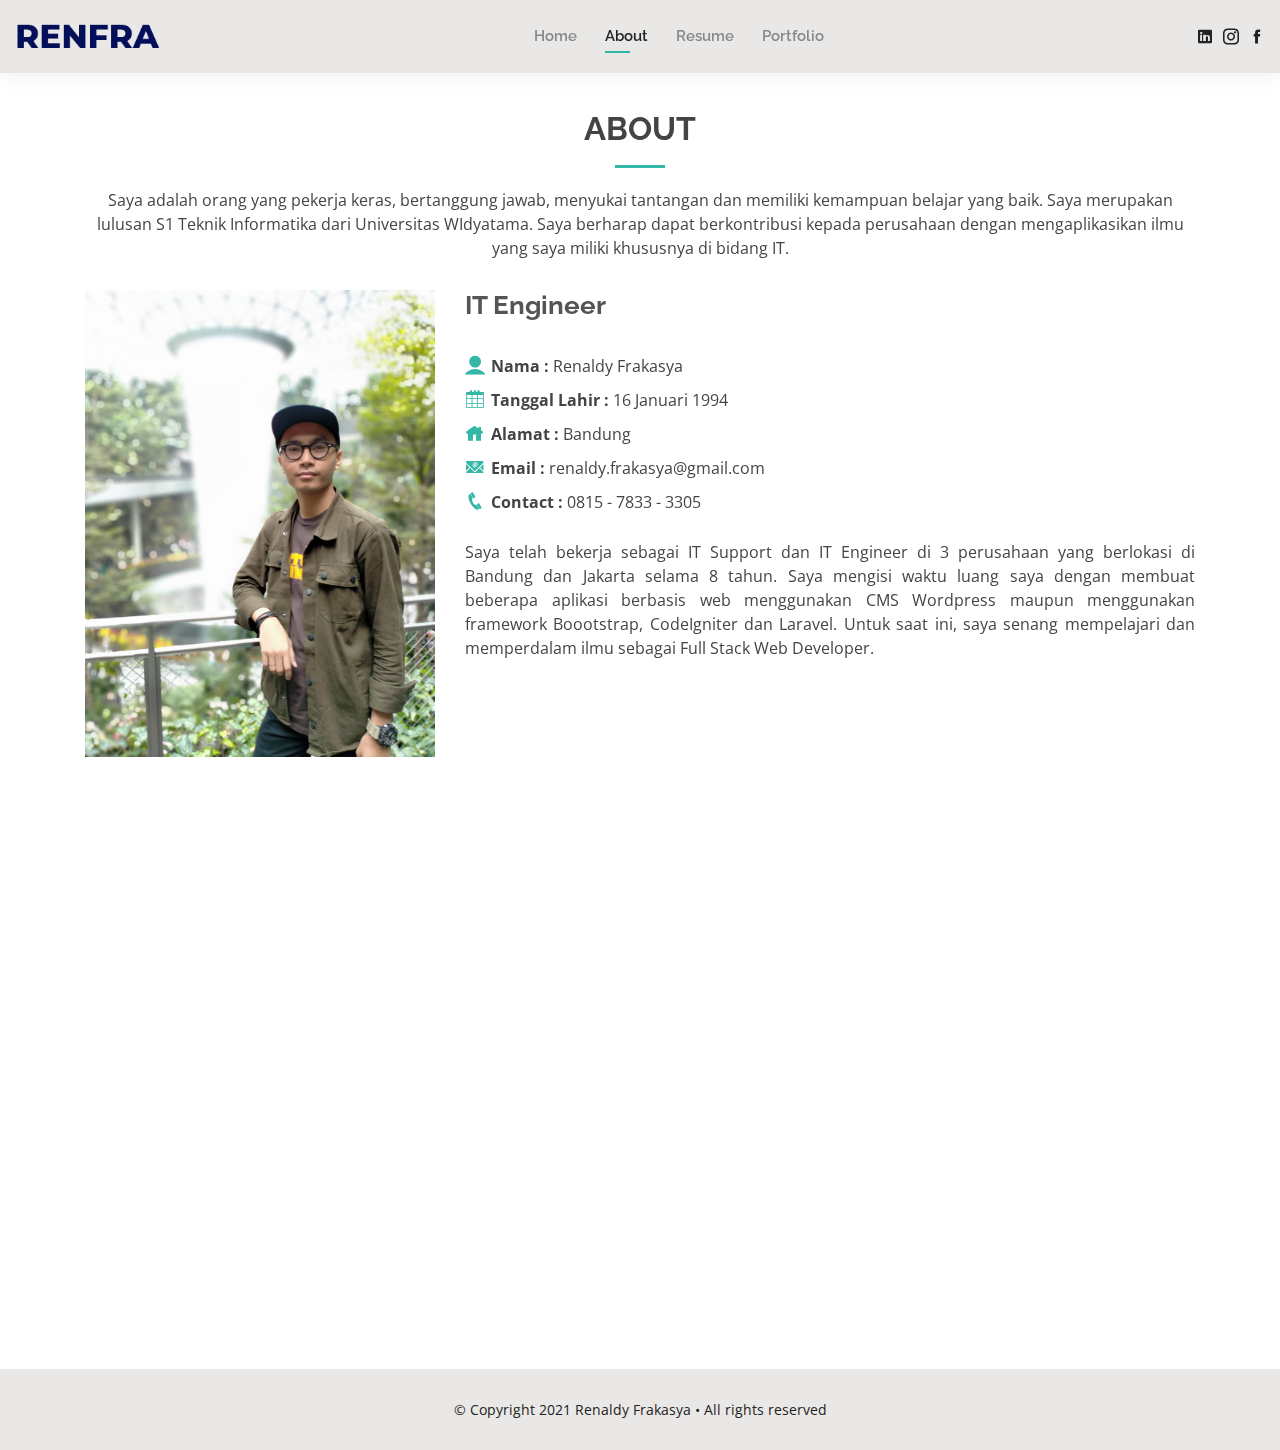
==== about.html @ 299dc971 "initial commit" ====
<!DOCTYPE html>
<html lang="en">

<head>
  <meta charset="utf-8">
  <meta content="width=device-width, initial-scale=1.0" name="viewport">

  <title>Portfolio Renaldy Frakasya</title>
  <meta content="" name="description">
  <meta content="" name="keywords">

   <!-- Favicons -->
   <link href="assets/img/icon.png" rel="icon">

  <!-- Google Fonts -->
  <link href="https://fonts.googleapis.com/css?family=Open+Sans:300,300i,400,400i,600,600i,700,700i|Raleway:300,300i,400,400i,500,500i,600,600i,700,700i|Poppins:300,300i,400,400i,500,500i,600,600i,700,700i" rel="stylesheet">

  <!-- Vendor CSS Files -->
  <link href="assets/vendor/bootstrap/css/bootstrap.min.css" rel="stylesheet">
  <link href="assets/vendor/icofont/icofont.min.css" rel="stylesheet">
  <link href="assets/vendor/owl.carousel/assets/owl.carousel.min.css" rel="stylesheet">
  <link href="assets/vendor/boxicons/css/boxicons.min.css" rel="stylesheet">
  <link href="assets/vendor/venobox/venobox.css" rel="stylesheet">
  <link href="assets/vendor/aos/aos.css" rel="stylesheet">

  <!-- Template Main CSS File -->
  <link href="assets/css/style.css" rel="stylesheet">

  <!-- =======================================================
  * Template Name: Kelly - v2.1.1
  * Template URL: https://bootstrapmade.com/kelly-free-bootstrap-cv-resume-html-template/
  * Author: BootstrapMade.com
  * License: https://bootstrapmade.com/license/
  ======================================================== -->
</head>

<body>

  <!-- ======= Header ======= -->
  <header id="header" class="fixed-top">
    <div class="container-fluid d-flex justify-content-between align-items-center">
      
      <a href="index.html" class="logo">
        <img src="assets/img/renfra.png" alt="Logo Renfra" class="img-fluid">
      </a>

      <nav class="nav-menu d-none d-lg-block">
        <ul>
          <li><a href="index.html">Home</a></li>
          <li class="active"><a href="about.html">About</a></li>
          <li><a href="resume.html">Resume</a></li>
          <!-- <li><a href="services.html">Services</a></li> -->
          <li><a href="portfolio.html">Portfolio</a></li>
        </ul>
      </nav><!-- .nav-menu -->

      <div class="header-social-links">
        <a href="https://www.linkedin.com/in/renaldy-frakasya4721/" class="linkedin" target="_blank"><i class="icofont-linkedin"></i></i></a>
        <a href="https://www.instagram.com/renaldyfrakasya/" class="instagram" target="_blank"><i class="icofont-instagram"></i></a>
        <a href="https://facebook.com/renaldy.frakasya/" class="facebook" target="_blank"><i class="icofont-facebook"></i></a>
      </div>

    </div>

  </header><!-- End Header -->

  <main id="main">

    <!-- ======= About Section ======= -->
    <section id="about" class="about">
      <div class="container" data-aos="fade-up">

        <div class="section-title">
          <h2>About</h2>
          <p>Saya adalah orang yang pekerja
            keras, bertanggung jawab, 
            menyukai tantangan dan memiliki
            kemampuan belajar yang baik. Saya
            merupakan lulusan S1 Teknik Informatika dari Universitas WIdyatama. 
            Saya berharap dapat berkontribusi kepada perusahaan dengan
            mengaplikasikan ilmu yang
            saya miliki khususnya di bidang IT.</p>
        </div>

        <div class="row">
          <div class="col-lg-4">
            <img src="assets/img/about.jpg" class="img-fluid" alt="">
          </div>
          <div class="col-lg-8 pt-4 pt-lg-0 content">
            <h3>IT Engineer</h3>
            <br>
            <div class="row">
              <div class="col-lg-6">
                <ul>
                  <li><i class="icofont-ui-user"></i> <strong>Nama :</strong> Renaldy Frakasya</li>
                  <li><i class="icofont-calendar"></i> <strong>Tanggal Lahir :</strong> 16 Januari 1994</li>
                  <li><i class="icofont-home"></i> <strong>Alamat :</strong> Bandung</li>
                  <li><i class="icofont-email"></i> <strong>Email :</strong> renaldy.frakasya@gmail.com</li>
                  <li><i class="icofont-phone"></i> <strong>Contact :</strong> 0815 - 7833 - 3305</li>
                </ul>
              </div>
            </div>
            <p>
              Saya telah bekerja sebagai IT Support dan IT Engineer di 3 perusahaan yang berlokasi di Bandung dan Jakarta selama 8 tahun. Saya mengisi waktu luang saya dengan membuat beberapa aplikasi berbasis web menggunakan CMS Wordpress maupun menggunakan framework Boootstrap, CodeIgniter dan Laravel. Untuk saat ini, saya senang mempelajari dan memperdalam ilmu sebagai Full Stack Web Developer.
            </p>
          </div>
        </div>

      </div>
    </section><!-- End About Section -->

    <!-- ======= Skills Section ======= -->
    <section id="skills" class="skills">
      <div class="container" data-aos="fade-up">

        <div class="section-title">
          <h2>Skills</h2>
          <p>Perubahan teknologi semakin cepat, maka itu diperlukan upgrade skill untuk menunjang perubahan teknologi tersebut.</p>
        </div>

        <div class="row skills-content">

          <div class="col-lg-6">

            <div class="progress">
              <span class="skill">Jaringan Komputer<i class="val">90%</i></span>
              <div class="progress-bar-wrap">
                <div class="progress-bar" role="progressbar" aria-valuenow="90" aria-valuemin="0" aria-valuemax="100"></div>
              </div>
            </div>

            <div class="progress">
              <span class="skill">Mikrotik<i class="val">80%</i></span>
              <div class="progress-bar-wrap">
                <div class="progress-bar" role="progressbar" aria-valuenow="80" aria-valuemin="0" aria-valuemax="100"></div>
              </div>
            </div>

            <div class="progress">
              <span class="skill">HTML<i class="val">95%</i></span>
              <div class="progress-bar-wrap">
                <div class="progress-bar" role="progressbar" aria-valuenow="95" aria-valuemin="0" aria-valuemax="100"></div>
              </div>
            </div>

            <div class="progress">
              <span class="skill">CSS<i class="val">85%</i></span>
              <div class="progress-bar-wrap">
                <div class="progress-bar" role="progressbar" aria-valuenow="85" aria-valuemin="0" aria-valuemax="100"></div>
              </div>
            </div>

            <div class="progress">
              <span class="skill">JavaScript<i class="val">80%</i></span>
              <div class="progress-bar-wrap">
                <div class="progress-bar" role="progressbar" aria-valuenow="80" aria-valuemin="0" aria-valuemax="100"></div>
              </div>
            </div>

            <div class="progress">
              <span class="skill">PHP<i class="val">80%</i></span>
              <div class="progress-bar-wrap">
                <div class="progress-bar" role="progressbar" aria-valuenow="80" aria-valuemin="0" aria-valuemax="100"></div>
              </div>
            </div>

          </div>

          <div class="col-lg-6">

            <div class="progress">
              <span class="skill">PHP<i class="val">80%</i></span>
              <div class="progress-bar-wrap">
                <div class="progress-bar" role="progressbar" aria-valuenow="80" aria-valuemin="0" aria-valuemax="100"></div>
              </div>
            </div>

            <div class="progress">
              <span class="skill">CodeIgniter<i class="val">80%</i></span>
              <div class="progress-bar-wrap">
                <div class="progress-bar" role="progressbar" aria-valuenow="80" aria-valuemin="0" aria-valuemax="100"></div>
              </div>
            </div>

            <div class="progress">
              <span class="skill">Laravel<i class="val">80%</i></span>
              <div class="progress-bar-wrap">
                <div class="progress-bar" role="progressbar" aria-valuenow="80" aria-valuemin="0" aria-valuemax="100"></div>
              </div>
            </div>

            <div class="progress">
              <span class="skill">Photoshop<i class="val">70%</i></span>
              <div class="progress-bar-wrap">
                <div class="progress-bar" role="progressbar" aria-valuenow="80" aria-valuemin="0" aria-valuemax="100"></div>
              </div>
            </div>

            <div class="progress">
              <span class="skill">Adobe XD<i class="val">70%</i></span>
              <div class="progress-bar-wrap">
                <div class="progress-bar" role="progressbar" aria-valuenow="70" aria-valuemin="0" aria-valuemax="100"></div>
              </div>
            </div>

            <div class="progress">
              <span class="skill">Figma<i class="val">70%</i></span>
              <div class="progress-bar-wrap">
                <div class="progress-bar" role="progressbar" aria-valuenow="70" aria-valuemin="0" aria-valuemax="100"></div>
              </div>
            </div>

          </div>

        </div>

      </div>
    </section><!-- End Skills Section -->

  </main><!-- End #main -->

  <!-- ======= Footer ======= -->
  <footer id="footer">
    <div class="container">
      <div class="copyright">
        &copy; Copyright 2021 Renaldy Frakasya • All rights reserved
      </div>
    </div>
  </footer><!-- End  Footer -->

  <div id="preloader"></div>
  <a href="#" class="back-to-top"><i class="bx bx-up-arrow-alt"></i></a>

  <!-- Vendor JS Files -->
  <script src="assets/vendor/jquery/jquery.min.js"></script>
  <script src="assets/vendor/bootstrap/js/bootstrap.bundle.min.js"></script>
  <script src="assets/vendor/jquery.easing/jquery.easing.min.js"></script>
  <script src="assets/vendor/php-email-form/validate.js"></script>
  <script src="assets/vendor/waypoints/jquery.waypoints.min.js"></script>
  <script src="assets/vendor/counterup/counterup.min.js"></script>
  <script src="assets/vendor/owl.carousel/owl.carousel.min.js"></script>
  <script src="assets/vendor/isotope-layout/isotope.pkgd.min.js"></script>
  <script src="assets/vendor/venobox/venobox.min.js"></script>
  <script src="assets/vendor/aos/aos.js"></script>

  <!-- Template Main JS File -->
  <script src="assets/js/main.js"></script>

</body>

</html>
---- assets/vendor/venobox/venobox.css ----
/* ------ venobox.css --------*/
.vbox-overlay *, .vbox-overlay *:before, .vbox-overlay *:after{
    -webkit-backface-visibility: hidden;
    -webkit-box-sizing:border-box;
    -moz-box-sizing:border-box;
    box-sizing:border-box;
}
.vbox-overlay * { 
    -webkit-backface-visibility: visible;
    backface-visibility: visible;
}
.vbox-overlay{
    display: -webkit-flex;
    display: flex;
    -webkit-flex-direction: column;
    flex-direction: column;
    -webkit-justify-content: center;
    justify-content: center;
    -webkit-align-items: center;
    align-items: center;
    position: fixed;
    left: 0;
    top: 0;
    bottom: 0;
    right: 0;
    z-index: 999999;
}

/* ----- navigation ----- */
.vbox-title{
    width: 100%;
    height: 40px;
    float: left;
    text-align: center;
    line-height: 28px;
    font-size: 12px;
    padding: 6px 50px;
    overflow: hidden;
    position: fixed;
    display: none;
    left: 0;
    z-index: 89;
}
.vbox-close{
    cursor: pointer;
    position: fixed;
    top: -1px;
    right: 0;
    width: 50px;
    height: 40px;
    padding: 6px;
    display: block;
    background-position:10px center;
    overflow: hidden;
    font-size: 24px;
    line-height: 1;
    text-align: center;
    z-index: 99;
}
.vbox-left{
    cursor: pointer;
    position: fixed;
    left: 0;
    height: 40px;
    overflow: hidden;
    line-height: 28px;
    font-size: 12px;
    z-index: 99;
    display: flex;
    align-items:center;
}
.vbox-num{
    display: inline-block;
    margin: 6px 0 6px 15px;
}
/* ----- Social share ----- */
.vbox-share{
    line-height: 28px;
    font-size: 12px;
    overflow: hidden;
    position: fixed;
    left: 0;
    z-index: 98;
    display: flex;
    align-items:center;
    justify-content: center;
    width: 100%;
    text-align: center;
}
.vbox-share svg{
    max-height: 28px;
    width: 28px;
    z-index: 10;
    margin-left: 12px;
    margin-top: 6px;
    margin-bottom: 6px;
    vertical-align: middle;
}


/* ----- navigation ARROWS ----- */
.vbox-next, .vbox-prev{
    position: fixed;
    top: 50%;
    margin-top: -15px;
    overflow: hidden;
    cursor: pointer;
    display: block;
    width: 45px;
    height: 45px;
    z-index: 99;
}
.vbox-next span, .vbox-prev span{
    position: relative;
    width: 20px;
    height: 20px;
    border: 2px solid transparent;
    border-top-color: #B6B6B6;
    border-right-color: #B6B6B6;
    text-indent: -100px;
    position: absolute;
    top: 8px;
    display: block;
}
.vbox-prev{
    left: 15px;
}
.vbox-next{
    right: 15px;
}
.vbox-prev span{
    left: 10px;
    -ms-transform: rotate(-135deg);
    -webkit-transform: rotate(-135deg);
    transform: rotate(-135deg);
}
.vbox-next span{
    -ms-transform: rotate(45deg);
    -webkit-transform: rotate(45deg);
    transform: rotate(45deg);
    right: 10px;
}
/* ------- inline window ------ */
.vbox-inline{
    width: 420px;
    height: 315px;
    height: 70vh;
    padding: 10px;
    background: #fff;
    margin: 0 auto;
    overflow: auto;
    text-align: left;
}
/* ------- Video & iFrames window ------ */
.venoframe{
    max-width: 100%;
    width: 100%;
    border: none;
    width: 100%;
    height: 260px;
    height: 70vh;
}
.venoframe.vbvid{
    height: 260px;
}
@media (min-width: 768px) {
    .venoframe, .vbox-inline{
        width: 90%;
        height: 360px;
        height: 70vh;
    }
    .venoframe.vbvid{
        width: 640px;
        height: 360px;
    }
}
@media (min-width: 992px) {
    .venoframe, .vbox-inline{
        max-width: 1200px;
        width: 80%;
        height: 540px;
        height: 70vh;
    }
    .venoframe.vbvid{
        width: 960px;
        height: 540px;
    }
}
/* 
Please do NOT edit this part! 
or at least read this note: http://i.imgur.com/7C0ws9e.gif
*/
.vbox-open{
    overflow: hidden;
}
.vbox-container{
    position: absolute;
    left: 0;
    right: 0;
    top: 0;
    bottom: 0;
    overflow-x: hidden;
    overflow-y: scroll;
    overflow-scrolling: touch;
    -webkit-overflow-scrolling: touch;
    z-index: 20;
    max-height: 100%;

}

.vbox-content{
    text-align: center;
    float: left;
    width: 100%;
    position: relative;
    overflow: hidden;
    padding: 20px 4%;
}
.vbox-container img{
    max-width: 100%;
    height: auto;
}
.vbox-figlio{
    box-shadow: 0 0 12px rgba(0,0,0,0.19), 0 6px 6px rgba(0,0,0,0.23);
    max-width: 100%;
    text-align: initial;
}
img.vbox-figlio{
    -webkit-user-select: none;
-khtml-user-select: none;
-moz-user-select: none;
-o-user-select: none;
user-select: none;
}
.vbox-content.swipe-left{
    margin-left: -200px !important;
}
.vbox-content.swipe-right{
    margin-left: 200px !important;
}
.vbox-animated{
    webkit-transition: margin 300ms ease-out;
    transition: margin 300ms ease-out;
}

/* ---------- preloader ----------
 * SPINKIT 
 * http://tobiasahlin.com/spinkit/
-------------------------------- */
.sk-double-bounce,.sk-rotating-plane{width:40px;height:40px;margin:40px auto}.sk-rotating-plane{background-color:#333;-webkit-animation:sk-rotatePlane 1.2s infinite ease-in-out;animation:sk-rotatePlane 1.2s infinite ease-in-out}@-webkit-keyframes sk-rotatePlane{0%{-webkit-transform:perspective(120px) rotateX(0) rotateY(0);transform:perspective(120px) rotateX(0) rotateY(0)}50%{-webkit-transform:perspective(120px) rotateX(-180.1deg) rotateY(0);transform:perspective(120px) rotateX(-180.1deg) rotateY(0)}100%{-webkit-transform:perspective(120px) rotateX(-180deg) rotateY(-179.9deg);transform:perspective(120px) rotateX(-180deg) rotateY(-179.9deg)}}@keyframes sk-rotatePlane{0%{-webkit-transform:perspective(120px) rotateX(0) rotateY(0);transform:perspective(120px) rotateX(0) rotateY(0)}50%{-webkit-transform:perspective(120px) rotateX(-180.1deg) rotateY(0);transform:perspective(120px) rotateX(-180.1deg) rotateY(0)}100%{-webkit-transform:perspective(120px) rotateX(-180deg) rotateY(-179.9deg);transform:perspective(120px) rotateX(-180deg) rotateY(-179.9deg)}}.sk-double-bounce{position:relative}.sk-double-bounce .sk-child{width:100%;height:100%;border-radius:50%;background-color:#333;opacity:.6;position:absolute;top:0;left:0;-webkit-animation:sk-doubleBounce 2s infinite ease-in-out;animation:sk-doubleBounce 2s infinite ease-in-out}.sk-chasing-dots .sk-child,.sk-spinner-pulse,.sk-three-bounce .sk-child{background-color:#333;border-radius:100%}.sk-double-bounce .sk-double-bounce2{-webkit-animation-delay:-1s;animation-delay:-1s}@-webkit-keyframes sk-doubleBounce{0%,100%{-webkit-transform:scale(0);transform:scale(0)}50%{-webkit-transform:scale(1);transform:scale(1)}}@keyframes sk-doubleBounce{0%,100%{-webkit-transform:scale(0);transform:scale(0)}50%{-webkit-transform:scale(1);transform:scale(1)}}.sk-wave{margin:40px auto;width:50px;height:40px;text-align:center;font-size:10px}.sk-wave .sk-rect{background-color:#333;height:100%;width:6px;display:inline-block;-webkit-animation:sk-waveStretchDelay 1.2s infinite ease-in-out;animation:sk-waveStretchDelay 1.2s infinite ease-in-out}.sk-wave .sk-rect1{-webkit-animation-delay:-1.2s;animation-delay:-1.2s}.sk-wave .sk-rect2{-webkit-animation-delay:-1.1s;animation-delay:-1.1s}.sk-wave .sk-rect3{-webkit-animation-delay:-1s;animation-delay:-1s}.sk-wave .sk-rect4{-webkit-animation-delay:-.9s;animation-delay:-.9s}.sk-wave .sk-rect5{-webkit-animation-delay:-.8s;animation-delay:-.8s}@-webkit-keyframes sk-waveStretchDelay{0%,100%,40%{-webkit-transform:scaleY(.4);transform:scaleY(.4)}20%{-webkit-transform:scaleY(1);transform:scaleY(1)}}@keyframes sk-waveStretchDelay{0%,100%,40%{-webkit-transform:scaleY(.4);transform:scaleY(.4)}20%{-webkit-transform:scaleY(1);transform:scaleY(1)}}.sk-wandering-cubes{margin:40px auto;width:40px;height:40px;position:relative}.sk-wandering-cubes .sk-cube{background-color:#333;width:10px;height:10px;position:absolute;top:0;left:0;-webkit-animation:sk-wanderingCube 1.8s ease-in-out -1.8s infinite both;animation:sk-wanderingCube 1.8s ease-in-out -1.8s infinite both}.sk-chasing-dots,.sk-spinner-pulse{width:40px;height:40px;margin:40px auto}.sk-wandering-cubes .sk-cube2{-webkit-animation-delay:-.9s;animation-delay:-.9s}@-webkit-keyframes sk-wanderingCube{0%{-webkit-transform:rotate(0);transform:rotate(0)}25%{-webkit-transform:translateX(30px) rotate(-90deg) scale(.5);transform:translateX(30px) rotate(-90deg) scale(.5)}50%{-webkit-transform:translateX(30px) translateY(30px) rotate(-179deg);transform:translateX(30px) translateY(30px) rotate(-179deg)}50.1%{-webkit-transform:translateX(30px) translateY(30px) rotate(-180deg);transform:translateX(30px) translateY(30px) rotate(-180deg)}75%{-webkit-transform:translateX(0) translateY(30px) rotate(-270deg) scale(.5);transform:translateX(0) translateY(30px) rotate(-270deg) scale(.5)}100%{-webkit-transform:rotate(-360deg);transform:rotate(-360deg)}}@keyframes sk-wanderingCube{0%{-webkit-transform:rotate(0);transform:rotate(0)}25%{-webkit-transform:translateX(30px) rotate(-90deg) scale(.5);transform:translateX(30px) rotate(-90deg) scale(.5)}50%{-webkit-transform:translateX(30px) translateY(30px) rotate(-179deg);transform:translateX(30px) translateY(30px) rotate(-179deg)}50.1%{-webkit-transform:translateX(30px) translateY(30px) rotate(-180deg);transform:translateX(30px) translateY(30px) rotate(-180deg)}75%{-webkit-transform:translateX(0) translateY(30px) rotate(-270deg) scale(.5);transform:translateX(0) translateY(30px) rotate(-270deg) scale(.5)}100%{-webkit-transform:rotate(-360deg);transform:rotate(-360deg)}}.sk-spinner-pulse{-webkit-animation:sk-pulseScaleOut 1s infinite ease-in-out;animation:sk-pulseScaleOut 1s infinite ease-in-out}@-webkit-keyframes sk-pulseScaleOut{0%{-webkit-transform:scale(0);transform:scale(0)}100%{-webkit-transform:scale(1);transform:scale(1);opacity:0}}@keyframes sk-pulseScaleOut{0%{-webkit-transform:scale(0);transform:scale(0)}100%{-webkit-transform:scale(1);transform:scale(1);opacity:0}}.sk-chasing-dots{position:relative;text-align:center;-webkit-animation:sk-chasingDotsRotate 2s infinite linear;animation:sk-chasingDotsRotate 2s infinite linear}.sk-chasing-dots .sk-child{width:60%;height:60%;display:inline-block;position:absolute;top:0;-webkit-animation:sk-chasingDotsBounce 2s infinite ease-in-out;animation:sk-chasingDotsBounce 2s infinite ease-in-out}.sk-chasing-dots .sk-dot2{top:auto;bottom:0;-webkit-animation-delay:-1s;animation-delay:-1s}@-webkit-keyframes sk-chasingDotsRotate{100%{-webkit-transform:rotate(360deg);transform:rotate(360deg)}}@keyframes sk-chasingDotsRotate{100%{-webkit-transform:rotate(360deg);transform:rotate(360deg)}}@-webkit-keyframes sk-chasingDotsBounce{0%,100%{-webkit-transform:scale(0);transform:scale(0)}50%{-webkit-transform:scale(1);transform:scale(1)}}@keyframes sk-chasingDotsBounce{0%,100%{-webkit-transform:scale(0);transform:scale(0)}50%{-webkit-transform:scale(1);transform:scale(1)}}.sk-three-bounce{margin:40px auto;width:80px;text-align:center}.sk-three-bounce .sk-child{width:20px;height:20px;display:inline-block;-webkit-animation:sk-three-bounce 1.4s ease-in-out 0s infinite both;animation:sk-three-bounce 1.4s ease-in-out 0s infinite both}.sk-circle .sk-child:before,.sk-fading-circle .sk-circle:before{display:block;border-radius:100%;content:'';background-color:#333}.sk-three-bounce .sk-bounce1{-webkit-animation-delay:-.32s;animation-delay:-.32s}.sk-three-bounce .sk-bounce2{-webkit-animation-delay:-.16s;animation-delay:-.16s}@-webkit-keyframes sk-three-bounce{0%,100%,80%{-webkit-transform:scale(0);transform:scale(0)}40%{-webkit-transform:scale(1);transform:scale(1)}}@keyframes sk-three-bounce{0%,100%,80%{-webkit-transform:scale(0);transform:scale(0)}40%{-webkit-transform:scale(1);transform:scale(1)}}.sk-circle{margin:40px auto;width:40px;height:40px;position:relative}.sk-circle .sk-child{width:100%;height:100%;position:absolute;left:0;top:0}.sk-circle .sk-child:before{margin:0 auto;width:15%;height:15%;-webkit-animation:sk-circleBounceDelay 1.2s infinite ease-in-out both;animation:sk-circleBounceDelay 1.2s infinite ease-in-out both}.sk-circle .sk-circle2{-webkit-transform:rotate(30deg);-ms-transform:rotate(30deg);transform:rotate(30deg)}.sk-circle .sk-circle3{-webkit-transform:rotate(60deg);-ms-transform:rotate(60deg);transform:rotate(60deg)}.sk-circle .sk-circle4{-webkit-transform:rotate(90deg);-ms-transform:rotate(90deg);transform:rotate(90deg)}.sk-circle .sk-circle5{-webkit-transform:rotate(120deg);-ms-transform:rotate(120deg);transform:rotate(120deg)}.sk-circle .sk-circle6{-webkit-transform:rotate(150deg);-ms-transform:rotate(150deg);transform:rotate(150deg)}.sk-circle .sk-circle7{-webkit-transform:rotate(180deg);-ms-transform:rotate(180deg);transform:rotate(180deg)}.sk-circle .sk-circle8{-webkit-transform:rotate(210deg);-ms-transform:rotate(210deg);transform:rotate(210deg)}.sk-circle .sk-circle9{-webkit-transform:rotate(240deg);-ms-transform:rotate(240deg);transform:rotate(240deg)}.sk-circle .sk-circle10{-webkit-transform:rotate(270deg);-ms-transform:rotate(270deg);transform:rotate(270deg)}.sk-circle .sk-circle11{-webkit-transform:rotate(300deg);-ms-transform:rotate(300deg);transform:rotate(300deg)}.sk-circle .sk-circle12{-webkit-transform:rotate(330deg);-ms-transform:rotate(330deg);transform:rotate(330deg)}.sk-circle .sk-circle2:before{-webkit-animation-delay:-1.1s;animation-delay:-1.1s}.sk-circle .sk-circle3:before{-webkit-animation-delay:-1s;animation-delay:-1s}.sk-circle .sk-circle4:before{-webkit-animation-delay:-.9s;animation-delay:-.9s}.sk-circle .sk-circle5:before{-webkit-animation-delay:-.8s;animation-delay:-.8s}.sk-circle .sk-circle6:before{-webkit-animation-delay:-.7s;animation-delay:-.7s}.sk-circle .sk-circle7:before{-webkit-animation-delay:-.6s;animation-delay:-.6s}.sk-circle .sk-circle8:before{-webkit-animation-delay:-.5s;animation-delay:-.5s}.sk-circle .sk-circle9:before{-webkit-animation-delay:-.4s;animation-delay:-.4s}.sk-circle .sk-circle10:before{-webkit-animation-delay:-.3s;animation-delay:-.3s}.sk-circle .sk-circle11:before{-webkit-animation-delay:-.2s;animation-delay:-.2s}.sk-circle .sk-circle12:before{-webkit-animation-delay:-.1s;animation-delay:-.1s}@-webkit-keyframes sk-circleBounceDelay{0%,100%,80%{-webkit-transform:scale(0);transform:scale(0)}40%{-webkit-transform:scale(1);transform:scale(1)}}@keyframes sk-circleBounceDelay{0%,100%,80%{-webkit-transform:scale(0);transform:scale(0)}40%{-webkit-transform:scale(1);transform:scale(1)}}.sk-cube-grid{width:40px;height:40px;margin:40px auto}.sk-cube-grid .sk-cube{width:33.33%;height:33.33%;background-color:#333;float:left;-webkit-animation:sk-cubeGridScaleDelay 1.3s infinite ease-in-out;animation:sk-cubeGridScaleDelay 1.3s infinite ease-in-out}.sk-cube-grid .sk-cube1{-webkit-animation-delay:.2s;animation-delay:.2s}.sk-cube-grid .sk-cube2{-webkit-animation-delay:.3s;animation-delay:.3s}.sk-cube-grid .sk-cube3{-webkit-animation-delay:.4s;animation-delay:.4s}.sk-cube-grid .sk-cube4{-webkit-animation-delay:.1s;animation-delay:.1s}.sk-cube-grid .sk-cube5{-webkit-animation-delay:.2s;animation-delay:.2s}.sk-cube-grid .sk-cube6{-webkit-animation-delay:.3s;animation-delay:.3s}.sk-cube-grid .sk-cube7{-webkit-animation-delay:0ms;animation-delay:0ms}.sk-cube-grid .sk-cube8{-webkit-animation-delay:.1s;animation-delay:.1s}.sk-cube-grid .sk-cube9{-webkit-animation-delay:.2s;animation-delay:.2s}@-webkit-keyframes sk-cubeGridScaleDelay{0%,100%,70%{-webkit-transform:scale3D(1,1,1);transform:scale3D(1,1,1)}35%{-webkit-transform:scale3D(0,0,1);transform:scale3D(0,0,1)}}@keyframes sk-cubeGridScaleDelay{0%,100%,70%{-webkit-transform:scale3D(1,1,1);transform:scale3D(1,1,1)}35%{-webkit-transform:scale3D(0,0,1);transform:scale3D(0,0,1)}}.sk-fading-circle{margin:40px auto;width:40px;height:40px;position:relative}.sk-fading-circle .sk-circle{width:100%;height:100%;position:absolute;left:0;top:0}.sk-fading-circle .sk-circle:before{margin:0 auto;width:15%;height:15%;-webkit-animation:sk-circleFadeDelay 1.2s infinite ease-in-out both;animation:sk-circleFadeDelay 1.2s infinite ease-in-out both}.sk-fading-circle .sk-circle2{-webkit-transform:rotate(30deg);-ms-transform:rotate(30deg);transform:rotate(30deg)}.sk-fading-circle .sk-circle3{-webkit-transform:rotate(60deg);-ms-transform:rotate(60deg);transform:rotate(60deg)}.sk-fading-circle .sk-circle4{-webkit-transform:rotate(90deg);-ms-transform:rotate(90deg);transform:rotate(90deg)}.sk-fading-circle .sk-circle5{-webkit-transform:rotate(120deg);-ms-transform:rotate(120deg);transform:rotate(120deg)}.sk-fading-circle .sk-circle6{-webkit-transform:rotate(150deg);-ms-transform:rotate(150deg);transform:rotate(150deg)}.sk-fading-circle .sk-circle7{-webkit-transform:rotate(180deg);-ms-transform:rotate(180deg);transform:rotate(180deg)}.sk-fading-circle .sk-circle8{-webkit-transform:rotate(210deg);-ms-transform:rotate(210deg);transform:rotate(210deg)}.sk-fading-circle .sk-circle9{-webkit-transform:rotate(240deg);-ms-transform:rotate(240deg);transform:rotate(240deg)}.sk-fading-circle .sk-circle10{-webkit-transform:rotate(270deg);-ms-transform:rotate(270deg);transform:rotate(270deg)}.sk-fading-circle .sk-circle11{-webkit-transform:rotate(300deg);-ms-transform:rotate(300deg);transform:rotate(300deg)}.sk-fading-circle .sk-circle12{-webkit-transform:rotate(330deg);-ms-transform:rotate(330deg);transform:rotate(330deg)}.sk-fading-circle .sk-circle2:before{-webkit-animation-delay:-1.1s;animation-delay:-1.1s}.sk-fading-circle .sk-circle3:before{-webkit-animation-delay:-1s;animation-delay:-1s}.sk-fading-circle .sk-circle4:before{-webkit-animation-delay:-.9s;animation-delay:-.9s}.sk-fading-circle .sk-circle5:before{-webkit-animation-delay:-.8s;animation-delay:-.8s}.sk-fading-circle .sk-circle6:before{-webkit-animation-delay:-.7s;animation-delay:-.7s}.sk-fading-circle .sk-circle7:before{-webkit-animation-delay:-.6s;animation-delay:-.6s}.sk-fading-circle .sk-circle8:before{-webkit-animation-delay:-.5s;animation-delay:-.5s}.sk-fading-circle .sk-circle9:before{-webkit-animation-delay:-.4s;animation-delay:-.4s}.sk-fading-circle .sk-circle10:before{-webkit-animation-delay:-.3s;animation-delay:-.3s}.sk-fading-circle .sk-circle11:before{-webkit-animation-delay:-.2s;animation-delay:-.2s}.sk-fading-circle .sk-circle12:before{-webkit-animation-delay:-.1s;animation-delay:-.1s}@-webkit-keyframes sk-circleFadeDelay{0%,100%,39%{opacity:0}40%{opacity:1}}@keyframes sk-circleFadeDelay{0%,100%,39%{opacity:0}40%{opacity:1}}.sk-folding-cube{margin:40px auto;width:40px;height:40px;position:relative;-webkit-transform:rotateZ(45deg);transform:rotateZ(45deg)}.sk-folding-cube .sk-cube{float:left;width:50%;height:50%;position:relative;-webkit-transform:scale(1.1);-ms-transform:scale(1.1);transform:scale(1.1)}.sk-folding-cube .sk-cube:before{content:'';position:absolute;top:0;left:0;width:100%;height:100%;background-color:#333;-webkit-animation:sk-foldCubeAngle 2.4s infinite linear both;animation:sk-foldCubeAngle 2.4s infinite linear both;-webkit-transform-origin:100% 100%;-ms-transform-origin:100% 100%;transform-origin:100% 100%}.sk-folding-cube .sk-cube2{-webkit-transform:scale(1.1) rotateZ(90deg);transform:scale(1.1) rotateZ(90deg)}.sk-folding-cube .sk-cube3{-webkit-transform:scale(1.1) rotateZ(180deg);transform:scale(1.1) rotateZ(180deg)}.sk-folding-cube .sk-cube4{-webkit-transform:scale(1.1) rotateZ(270deg);transform:scale(1.1) rotateZ(270deg)}.sk-folding-cube .sk-cube2:before{-webkit-animation-delay:.3s;animation-delay:.3s}.sk-folding-cube .sk-cube3:before{-webkit-animation-delay:.6s;animation-delay:.6s}.sk-folding-cube .sk-cube4:before{-webkit-animation-delay:.9s;animation-delay:.9s}@-webkit-keyframes sk-foldCubeAngle{0%,10%{-webkit-transform:perspective(140px) rotateX(-180deg);transform:perspective(140px) rotateX(-180deg);opacity:0}25%,75%{-webkit-transform:perspective(140px) rotateX(0);transform:perspective(140px) rotateX(0);opacity:1}100%,90%{-webkit-transform:perspective(140px) rotateY(180deg);transform:perspective(140px) rotateY(180deg);opacity:0}}@keyframes sk-foldCubeAngle{0%,10%{-webkit-transform:perspective(140px) rotateX(-180deg);transform:perspective(140px) rotateX(-180deg);opacity:0}25%,75%{-webkit-transform:perspective(140px) rotateX(0);transform:perspective(140px) rotateX(0);opacity:1}100%,90%{-webkit-transform:perspective(140px) rotateY(180deg);transform:perspective(140px) rotateY(180deg);opacity:0}}
---- assets/css/style.css ----
/* *
* Template Name: Kelly - v2.1.1
* Template URL: https://bootstrapmade.com/kelly-free-bootstrap-cv-resume-html-template/
* Author: BootstrapMade.com
* License: https://bootstrapmade.com/license/
*/

/*--------------------------------------------------------------
# General
--------------------------------------------------------------*/
body {
  font-family: "Open Sans", sans-serif;
  color: #444444;
}

a {
  color: #34b7a7;
}

a:hover {
  color: #51cdbe;
  text-decoration: none;
}

h1,
h2,
h3,
h4,
h5,
h6 {
  font-family: "Raleway", sans-serif;
}

#main {
  margin-top: 50px;
}

@media (max-width: 992px) {
  #main {
    margin-top: 30px;
  }
}

/*--------------------------------------------------------------
# Preloader
--------------------------------------------------------------*/
#preloader {
  position: fixed;
  top: 0;
  left: 0;
  right: 0;
  bottom: 0;
  z-index: 9999;
  overflow: hidden;
  background: #fff;
}

#preloader:before {
  content: "";
  position: fixed;
  top: calc(50% - 30px);
  left: calc(50% - 30px);
  border: 6px solid #34b7a7;
  border-top-color: #dcf5f2;
  border-radius: 50%;
  width: 60px;
  height: 60px;
  -webkit-animation: animate-preloader 1s linear infinite;
  animation: animate-preloader 1s linear infinite;
}

@-webkit-keyframes animate-preloader {
  0% {
    transform: rotate(0deg);
  }

  100% {
    transform: rotate(360deg);
  }
}

@keyframes animate-preloader {
  0% {
    transform: rotate(0deg);
  }

  100% {
    transform: rotate(360deg);
  }
}

/*--------------------------------------------------------------
# Back to top button
--------------------------------------------------------------*/
.back-to-top {
  position: fixed;
  display: none;
  right: 15px;
  bottom: 15px;
  z-index: 99999;
}

.back-to-top i {
  display: flex;
  align-items: center;
  justify-content: center;
  font-size: 24px;
  width: 40px;
  height: 40px;
  border-radius: 50px;
  background: #34b7a7;
  color: #fff;
  transition: all 0.4s;
}

.back-to-top i:hover {
  background: #3dc8b7;
  color: #fff;
}

/*--------------------------------------------------------------
# Header
--------------------------------------------------------------*/
#header {
  background: #e9e8e6;
  box-shadow: 0px 0px 25px 0 rgba(0, 0, 0, 0.08);
  z-index: 997;
  padding: 15px 0;
}

#header .logo {
  font-size: 32px;
  margin: 0;
  padding: 0;
  line-height: 1;
  font-weight: 400;
  letter-spacing: 2px;
  text-transform: uppercase;
}

#header .logo a {
  color: #222222;
}

#header .logo img {
  max-height: 40px;
}

@media (max-width: 992px) {
  #header .logo {
    font-size: 28px;
  }
}

/*--------------------------------------------------------------
# Navigation Menu
--------------------------------------------------------------*/
/* Desktop Navigation */
.nav-menu ul {
  margin: 0;
  padding: 0;
  list-style: none;
}

.nav-menu>ul {
  display: flex;
}

.nav-menu>ul>li {
  position: relative;
  white-space: nowrap;
  padding: 10px 0 10px 28px;
}

.nav-menu a {
  display: block;
  position: relative;
  color: #888888;
  transition: 0.3s;
  font-size: 15px;
  font-family: "Raleway", sans-serif;
  font-weight: 600;
}

.nav-menu>ul>li>a:before {
  content: "";
  position: absolute;
  width: 0;
  height: 2px;
  bottom: -5px;
  left: 0;
  background-color: #34b7a7;
  visibility: hidden;
  width: 0px;
  transition: all 0.3s ease-in-out 0s;
}

.nav-menu a:hover:before,
.nav-menu li:hover>a:before,
.nav-menu .active>a:before {
  visibility: visible;
  width: 25px;
}

.nav-menu a:hover,
.nav-menu .active>a,
.nav-menu li:hover>a {
  color: #222222;
}

.nav-menu .drop-down ul {
  display: block;
  position: absolute;
  left: 28px;
  top: calc(100% + 30px);
  z-index: 99;
  opacity: 0;
  visibility: hidden;
  padding: 10px 0;
  background: #fff;
  box-shadow: 0px 0px 30px rgba(127, 137, 161, 0.25);
  transition: 0.3s;
}

.nav-menu .drop-down:hover>ul {
  opacity: 1;
  top: 100%;
  visibility: visible;
}

.nav-menu .drop-down li {
  min-width: 180px;
  position: relative;
}

.nav-menu .drop-down ul a {
  padding: 10px 20px;
  font-size: 14px;
  font-weight: 500;
  text-transform: none;
  color: #222222;
}

.nav-menu .drop-down ul a:hover,
.nav-menu .drop-down ul .active>a,
.nav-menu .drop-down ul li:hover>a {
  color: #34b7a7;
}

.nav-menu .drop-down>a:after {
  content: "\ea99";
  font-family: IcoFont;
  padding-left: 5px;
}

.nav-menu .drop-down .drop-down ul {
  top: 0;
  left: calc(100% - 30px);
}

.nav-menu .drop-down .drop-down:hover>ul {
  opacity: 1;
  top: 0;
  left: 100%;
}

.nav-menu .drop-down .drop-down>a {
  padding-right: 35px;
}

.nav-menu .drop-down .drop-down>a:after {
  content: "\eaa0";
  font-family: IcoFont;
  position: absolute;
  right: 15px;
}

@media (max-width: 1366px) {
  .nav-menu .drop-down .drop-down ul {
    left: -90%;
  }

  .nav-menu .drop-down .drop-down:hover>ul {
    left: -100%;
  }

  .nav-menu .drop-down .drop-down>a:after {
    content: "\ea9d";
  }
}

/* Mobile Navigation */
.mobile-nav-toggle {
  position: fixed;
  right: 15px;
  top: 17px;
  z-index: 9998;
  border: 0;
  background: none;
  font-size: 24px;
  transition: all 0.4s;
  outline: none !important;
  line-height: 1;
  cursor: pointer;
  text-align: right;
}

.mobile-nav-toggle i {
  color: #34b7a7;
}

.mobile-nav {
  position: fixed;
  top: 55px;
  right: 15px;
  bottom: 15px;
  left: 15px;
  z-index: 9999;
  overflow-y: auto;
  background: #fff;
  transition: ease-in-out 0.2s;
  opacity: 0;
  visibility: hidden;
  border-radius: 10px;
  padding: 10px 0;
}

.mobile-nav * {
  margin: 0;
  padding: 0;
  list-style: none;
}

.mobile-nav a {
  display: block;
  position: relative;
  color: #222222;
  padding: 10px 20px;
  font-weight: 500;
  outline: none;
}

.mobile-nav a:hover,
.mobile-nav .active>a,
.mobile-nav li:hover>a {
  color: #34b7a7;
  text-decoration: none;
}

.mobile-nav .drop-down>a:after {
  content: "\ea99";
  font-family: IcoFont;
  padding-left: 10px;
  position: absolute;
  right: 15px;
}

.mobile-nav .active.drop-down>a:after {
  content: "\eaa1";
}

.mobile-nav .drop-down>a {
  padding-right: 35px;
}

.mobile-nav .drop-down ul {
  display: none;
  overflow: hidden;
}

.mobile-nav .drop-down li {
  padding-left: 20px;
}

.mobile-nav-overly {
  width: 100%;
  height: 100%;
  z-index: 9997;
  top: 0;
  left: 0;
  position: fixed;
  background: rgba(9, 9, 9, 0.6);
  overflow: hidden;
  display: none;
  transition: ease-in-out 0.2s;
}

.mobile-nav-active {
  overflow: hidden;
}

.mobile-nav-active .mobile-nav {
  opacity: 1;
  visibility: visible;
}

.mobile-nav-active .mobile-nav-toggle i {
  color: #fff;
}

/*--------------------------------------------------------------
# Header Social Links
--------------------------------------------------------------*/
.header-social-links {
  padding-left: 20px;
}

.header-social-links a {
  color: #222222;
  padding-left: 6px;
  display: inline-block;
  line-height: 1px;
  transition: 0.3s;
  font-size: 16px;
}

.header-social-links a:hover {
  color: #34b7a7;
}

@media (max-width: 992px) {
  .header-social-links {
    padding: 0 48px 0 0;
  }
}

/*--------------------------------------------------------------
# Hero Section
--------------------------------------------------------------*/
#hero {
  width: 100%;
  height: 100vh;
  background: url("../img/kari-shea-1SAnrIxw5OY-unsplash.jpg");
  background-size: cover;
}

#hero .container {
  padding-top: 70px;
  position: relative;
}

@media (max-width: 992px) {
  #hero .container {
    padding-top: 58px;
  }
}

#hero h1 {
  margin: 0;
  font-size: 48px;
  font-weight: 700;
  line-height: 56px;
  color: #ffffff;
}

#hero h2 {
  color: #6f6f6f;
  margin: 10px 0 0 0;
  font-size: 22px;
}

#hero .btn-about {
  font-family: "Raleway", sans-serif;
  text-transform: uppercase;
  font-weight: 600;
  font-size: 12px;
  letter-spacing: 1px;
  display: inline-block;
  padding: 12px 40px;
  border-radius: 50px;
  transition: 0.5s;
  margin-top: 30px;
  color: #fff;
  background: #34b7a7;
}

#hero .btn-about:hover {
  background: #3dc8b7;
}

@media (min-width: 1024px) {
  #hero {
    background-attachment: fixed;
  }
}

@media (max-width: 992px) {
  #hero:before {
    content: "";
    background: rgba(255, 255, 255, 0.8);
    position: absolute;
    bottom: 0;
    top: 0;
    left: 0;
    right: 0;
  }

  #hero h1 {
    font-size: 28px;
    line-height: 36px;
  }

  #hero h2 {
    font-size: 18px;
    line-height: 24px;
  }
}

/*--------------------------------------------------------------
# Sections General
--------------------------------------------------------------*/
section {
  padding: 60px 0;
}

.section-bg {
  background-color: #e7f8f6;
}

.section-title {
  text-align: center;
  padding-bottom: 30px;
}

.section-title h2 {
  font-size: 32px;
  font-weight: bold;
  text-transform: uppercase;
  margin-bottom: 20px;
  padding-bottom: 20px;
  position: relative;
}

.section-title h2::after {
  content: '';
  position: absolute;
  display: block;
  width: 50px;
  height: 3px;
  background: #34b7a7;
  bottom: 0;
  left: calc(50% - 25px);
}

.section-title p {
  margin-bottom: 0;
}

/*--------------------------------------------------------------
# Cta
--------------------------------------------------------------*/
.cta {
  background: linear-gradient(rgba(0, 0, 0, 0.6), rgba(0, 0, 0, 0.6)), url("../img/bg-1.jpg") fixed center center;
  background-size: cover;
  padding: 80px 0;
}

.cta h3 {
  color: #fff;
  font-size: 28px;
  font-weight: 700;
}

.cta p {
  color: #fff;
}

.cta .cta-btn {
  font-family: "Raleway", sans-serif;
  text-transform: uppercase;
  font-weight: 500;
  font-size: 16px;
  letter-spacing: 1px;
  display: inline-block;
  padding: 8px 20px;
  border-radius: 2px;
  transition: 0.5s;
  margin: 10px;
  border: 2px solid #fff;
  color: #fff;
}

.cta .cta-btn:hover {
  background: #34b7a7;
  border: 2px solid #34b7a7;
}

@media (max-width: 1024px) {
  .cta {
    background-attachment: scroll;
  }
}

@media (min-width: 769px) {
  .cta .cta-btn-container {
    display: flex;
    align-items: center;
    justify-content: flex-end;
  }
}

/*--------------------------------------------------------------
# About
--------------------------------------------------------------*/
.about .content h3 {
  font-weight: 700;
  font-size: 26px;
  color: #555555;
}

.about .content ul {
  list-style: none;
  padding: 0;
}

.about .content ul li {
  padding-bottom: 10px;
}

.about .content ul i {
  font-size: 20px;
  padding-right: 2px;
  color: #34b7a7;
}

.about .content p:last-child {
  margin-bottom: 0;
  text-align: justify;
}

/*--------------------------------------------------------------
# Skills
--------------------------------------------------------------*/
.skills .progress {
  height: 50px;
  display: block;
  background: none;
}

.skills .progress .skill {
  padding: 10px 0;
  margin: 0 0 6px 0;
  text-transform: uppercase;
  display: block;
  font-weight: 600;
  font-family: "Poppins", sans-serif;
  color: #222222;
}

.skills .progress .skill .val {
  float: right;
  font-style: normal;
}

.skills .progress-bar-wrap {
  background: #f3f3f3;
}

.skills .progress-bar {
  width: 1px;
  height: 10px;
  transition: .9s;
  background-color: #34b7a7;
}

/*--------------------------------------------------------------
# Resume
--------------------------------------------------------------*/
.resume .resume-title {
  font-size: 26px;
  font-weight: 400;
  margin-top: 20px;
  margin-bottom: 20px;
  color: #222222;
}

.resume .resume-item {
  padding: 0 0 20px 20px;
  margin-top: -2px;
  border-left: 2px solid #34b7a7;
  position: relative;
}

.resume .resume-item h4 {
  line-height: 18px;
  font-size: 18px;
  font-weight: 600;
  font-family: "Poppins", sans-serif;
  color: #1d685f;
  margin-bottom: 10px;
}

.resume .resume-item h5 {
  font-size: 16px;
  background: #effbf9;
  padding: 5px 15px;
  display: inline-block;
  font-weight: 600;
  margin-bottom: 10px;
  color: #34b7a7;
}

.resume .resume-item ul {
  padding-left: 20px;
}

.resume .resume-item ul li {
  padding-bottom: 10px;
}

.resume .resume-item:last-child {
  padding-bottom: 0;
}

.resume .resume-item::before {
  content: "";
  position: absolute;
  width: 16px;
  height: 16px;
  border-radius: 50px;
  left: -9px;
  top: 0;
  background: #fff;
  border: 2px solid #34b7a7;
}


/*--------------------------------------------------------------
# Portfolio
--------------------------------------------------------------*/
.portfolio .portfolio-item {
  margin-bottom: 30px;
}

.portfolio #portfolio-flters {
  padding: 0;
  margin: 0 auto 20px auto;
  list-style: none;
  text-align: center;
}

.portfolio #portfolio-flters li {
  cursor: pointer;
  display: inline-block;
  padding: 8px 16px 10px 16px;
  font-size: 13px;
  font-weight: 500;
  line-height: 1;
  text-transform: uppercase;
  color: #444444;
  margin-bottom: 5px;
  transition: all 0.3s ease-in-out;
  border-radius: 50px;
}

.portfolio #portfolio-flters li:hover,
.portfolio #portfolio-flters li.filter-active {
  color: #fff;
  background: #34b7a7;
}

.portfolio #portfolio-flters li:last-child {
  margin-right: 0;
}

.portfolio .portfolio-wrap {
  transition: 0.3s;
  position: relative;
  overflow: hidden;
  z-index: 1;
  /* background: rgba(34, 34, 34, 0.6); */
  height: 400px;
  width: auto;
}

.portfolio .portfolio-wrap::before {
  content: "";
  background: rgba(34, 34, 34, 0.6);
  position: absolute;
  left: 0;
  right: 0;
  top: 0;
  bottom: 0;
  transition: all ease-in-out 0.3s;
  z-index: 2;
  opacity: 0;
}

.portfolio .portfolio-wrap img {
  transition: all ease-in-out 0.3s;
}

.portfolio .portfolio-wrap .portfolio-info {
  opacity: 0;
  position: absolute;
  top: 0;
  left: 0;
  right: 0;
  bottom: 0;
  z-index: 3;
  transition: all ease-in-out 0.3s;
  display: flex;
  flex-direction: column;
  justify-content: flex-end;
  align-items: flex-start;
  padding: 20px;
}

.portfolio .portfolio-wrap .portfolio-info h4 {
  font-size: 20px;
  color: #fff;
  font-weight: 600;
}

.portfolio .portfolio-wrap .portfolio-info p {
  color: rgba(255, 255, 255, 0.7);
  font-size: 14px;
  text-transform: uppercase;
  padding: 0;
  margin: 0;
  font-style: italic;
}

.portfolio .portfolio-wrap .portfolio-links {
  text-align: center;
  z-index: 4;
}

.portfolio .portfolio-wrap .portfolio-links a {
  color: #fff;
  margin: 0 5px 0 0;
  font-size: 28px;
  display: inline-block;
  transition: 0.3s;
}

.portfolio .portfolio-wrap .portfolio-links a:hover {
  color: #78d9cd;
}

.portfolio .portfolio-wrap:hover::before {
  opacity: 1;
}

.portfolio .portfolio-wrap:hover img {
  transform: scale(1.2);
}

.portfolio .portfolio-wrap:hover .portfolio-info {
  opacity: 1;
}

/*--------------------------------------------------------------
# Footer
--------------------------------------------------------------*/
#footer {
  background: #e9e8e6;
  padding: 30px 0;
  color: #222222;
  font-size: 14px;
  text-align: center;
}

#footer .credits {
  padding-top: 5px;
  font-size: 13px;
}

#footer .credits a {
  color: #34b7a7;
}
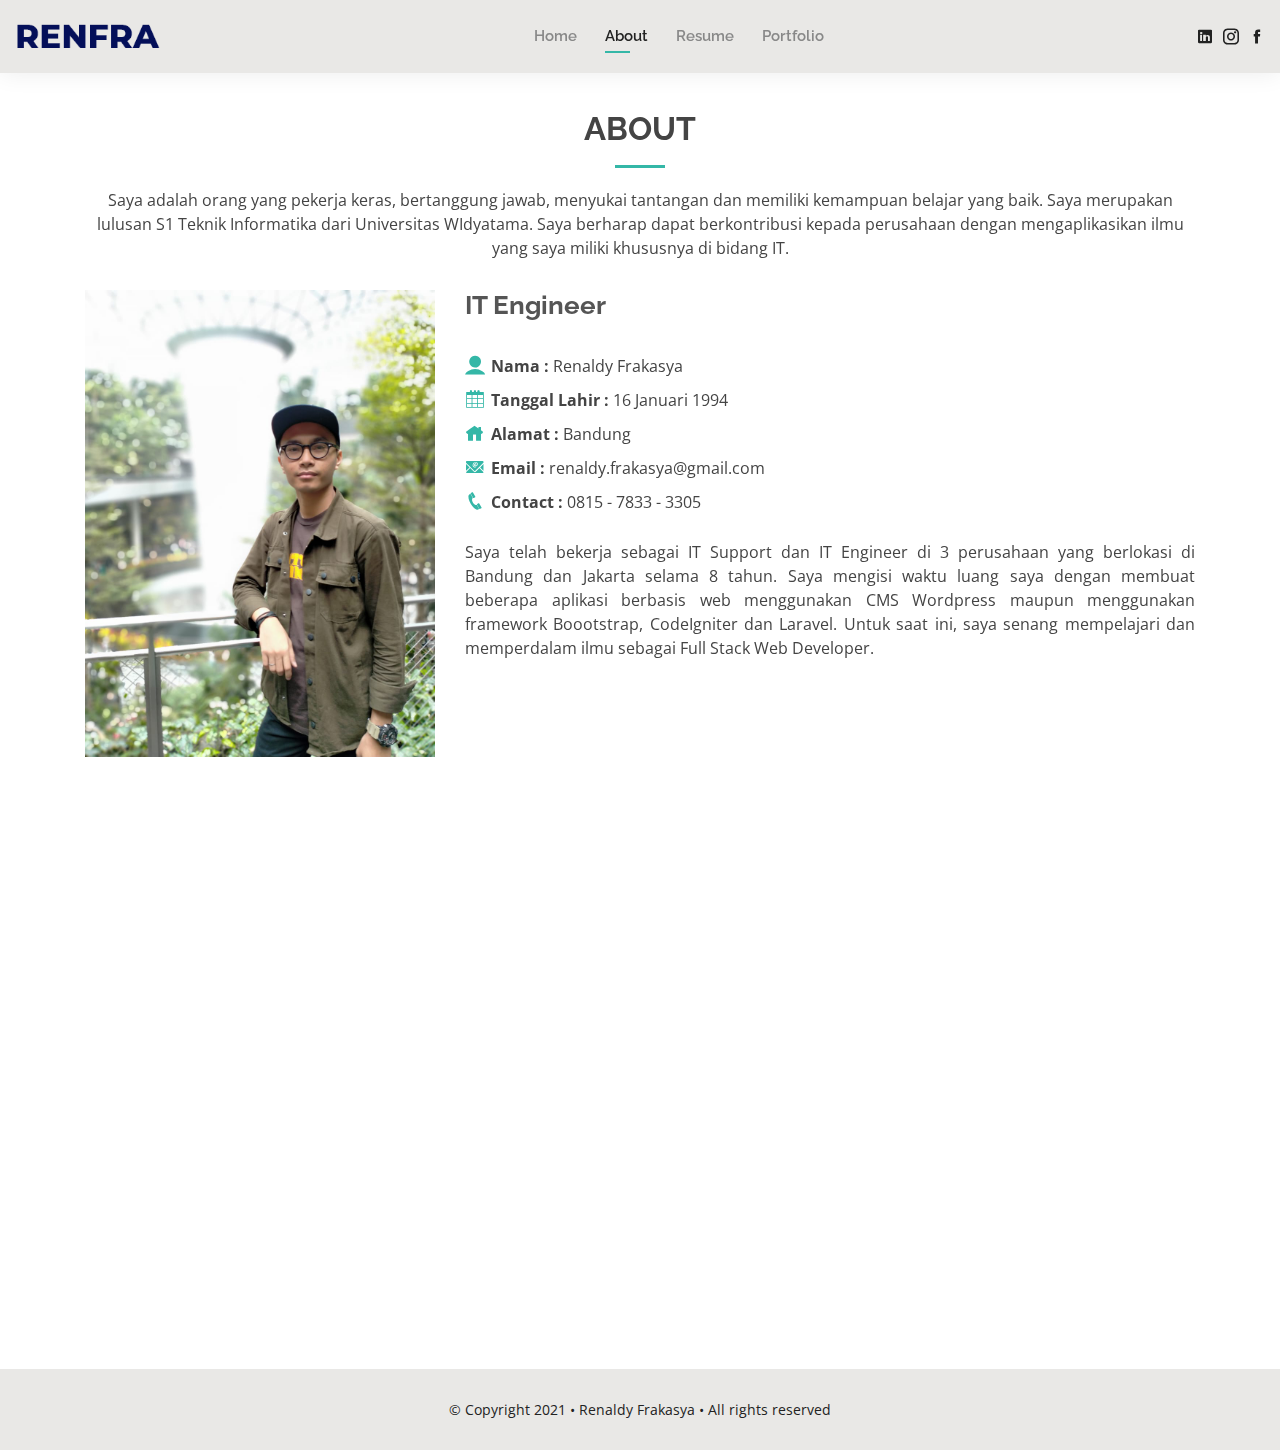
==== commit e8790e60: "initial commit" ====
--- a/about.html
+++ b/about.html
@@ -49,7 +49,6 @@
           <li><a href="index.html">Home</a></li>
           <li class="active"><a href="about.html">About</a></li>
           <li><a href="resume.html">Resume</a></li>
-          <!-- <li><a href="services.html">Services</a></li> -->
           <li><a href="portfolio.html">Portfolio</a></li>
         </ul>
       </nav><!-- .nav-menu -->
@@ -223,7 +222,7 @@
   <footer id="footer">
     <div class="container">
       <div class="copyright">
-        &copy; Copyright 2021 Renaldy Frakasya • All rights reserved
+        &copy; Copyright 2021 • Renaldy Frakasya • All rights reserved
       </div>
     </div>
   </footer><!-- End  Footer -->
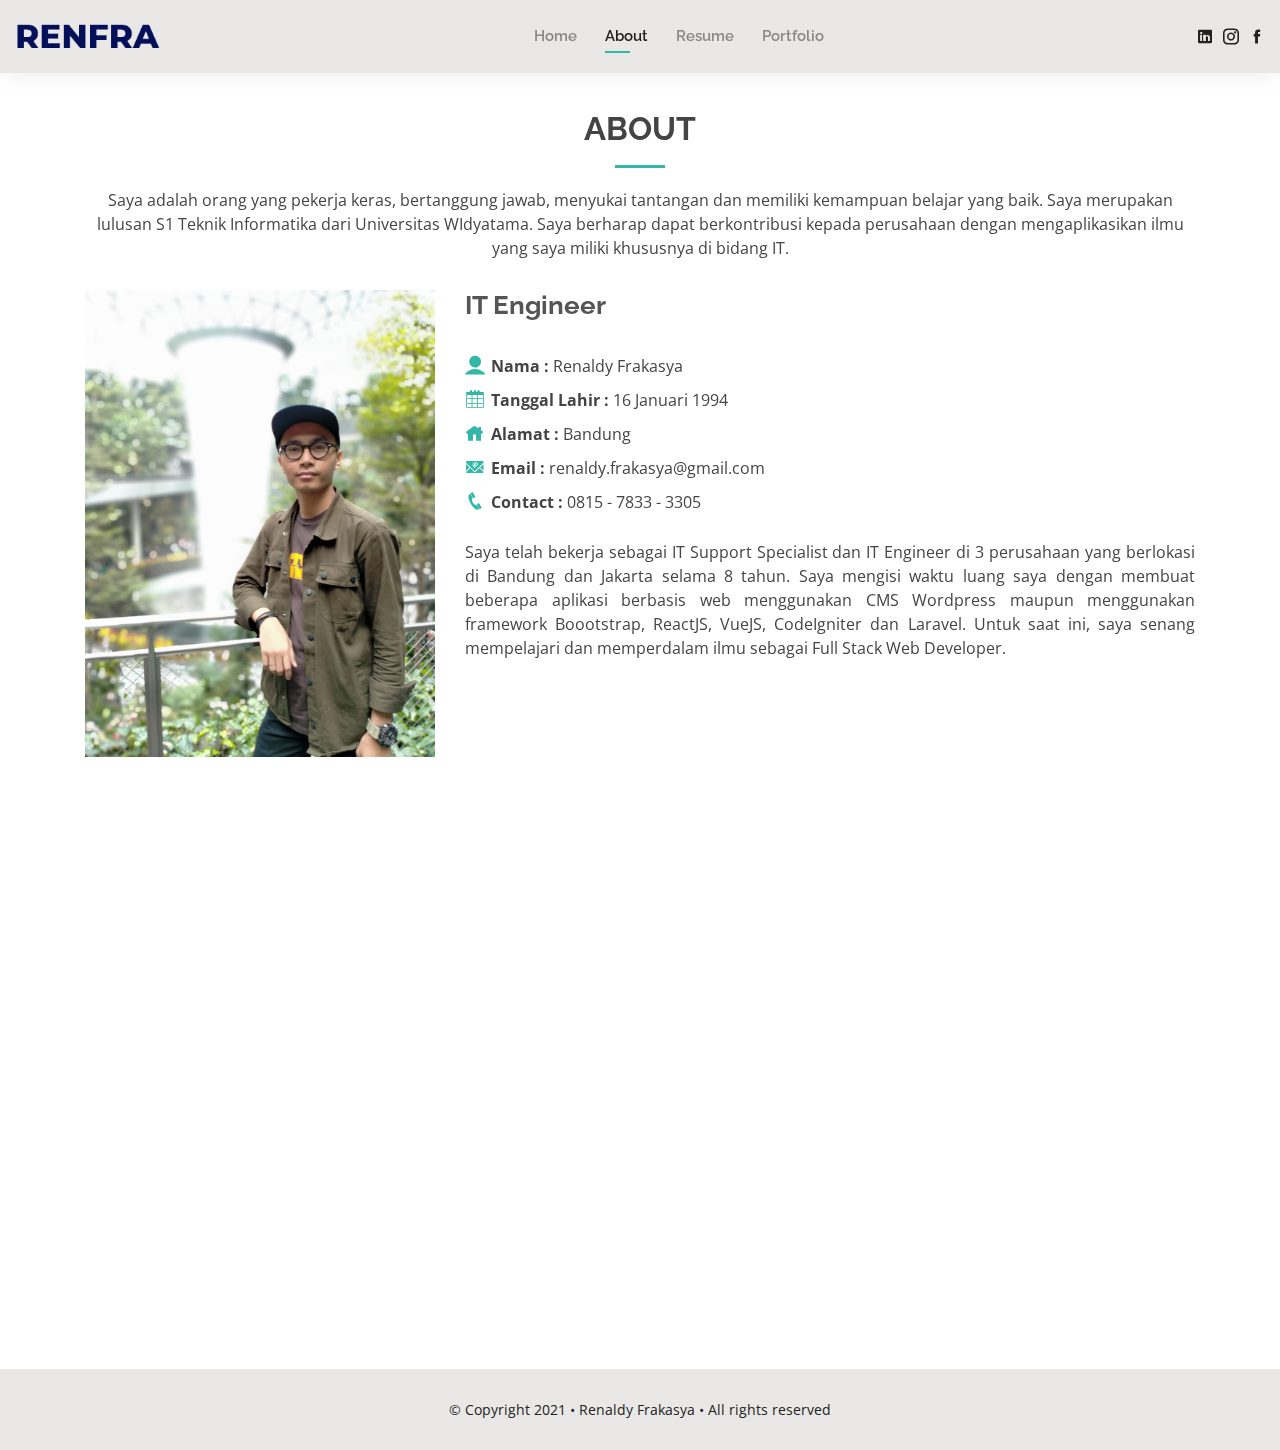
==== commit 0bdda1be: "merubah file about dan resume" ====
--- a/about.html
+++ b/about.html
@@ -9,11 +9,13 @@
   <meta content="" name="description">
   <meta content="" name="keywords">
 
-   <!-- Favicons -->
-   <link href="assets/img/icon.png" rel="icon">
+  <!-- Favicons -->
+  <link href="assets/img/icon.png" rel="icon">
 
   <!-- Google Fonts -->
-  <link href="https://fonts.googleapis.com/css?family=Open+Sans:300,300i,400,400i,600,600i,700,700i|Raleway:300,300i,400,400i,500,500i,600,600i,700,700i|Poppins:300,300i,400,400i,500,500i,600,600i,700,700i" rel="stylesheet">
+  <link
+    href="https://fonts.googleapis.com/css?family=Open+Sans:300,300i,400,400i,600,600i,700,700i|Raleway:300,300i,400,400i,500,500i,600,600i,700,700i|Poppins:300,300i,400,400i,500,500i,600,600i,700,700i"
+    rel="stylesheet">
 
   <!-- Vendor CSS Files -->
   <link href="assets/vendor/bootstrap/css/bootstrap.min.css" rel="stylesheet">
@@ -39,7 +41,7 @@
   <!-- ======= Header ======= -->
   <header id="header" class="fixed-top">
     <div class="container-fluid d-flex justify-content-between align-items-center">
-      
+
       <a href="index.html" class="logo">
         <img src="assets/img/renfra.png" alt="Logo Renfra" class="img-fluid">
       </a>
@@ -54,9 +56,12 @@
       </nav><!-- .nav-menu -->
 
       <div class="header-social-links">
-        <a href="https://www.linkedin.com/in/renaldy-frakasya4721/" class="linkedin" target="_blank"><i class="icofont-linkedin"></i></i></a>
-        <a href="https://www.instagram.com/renaldyfrakasya/" class="instagram" target="_blank"><i class="icofont-instagram"></i></a>
-        <a href="https://facebook.com/renaldy.frakasya/" class="facebook" target="_blank"><i class="icofont-facebook"></i></a>
+        <a href="https://www.linkedin.com/in/renaldy-frakasya4721/" class="linkedin" target="_blank"><i
+            class="icofont-linkedin"></i></i></a>
+        <a href="https://www.instagram.com/renaldyfrakasya/" class="instagram" target="_blank"><i
+            class="icofont-instagram"></i></a>
+        <a href="https://facebook.com/renaldy.frakasya/" class="facebook" target="_blank"><i
+            class="icofont-facebook"></i></a>
       </div>
 
     </div>
@@ -72,10 +77,10 @@
         <div class="section-title">
           <h2>About</h2>
           <p>Saya adalah orang yang pekerja
-            keras, bertanggung jawab, 
+            keras, bertanggung jawab,
             menyukai tantangan dan memiliki
             kemampuan belajar yang baik. Saya
-            merupakan lulusan S1 Teknik Informatika dari Universitas WIdyatama. 
+            merupakan lulusan S1 Teknik Informatika dari Universitas WIdyatama.
             Saya berharap dapat berkontribusi kepada perusahaan dengan
             mengaplikasikan ilmu yang
             saya miliki khususnya di bidang IT.</p>
@@ -100,7 +105,10 @@
               </div>
             </div>
             <p>
-              Saya telah bekerja sebagai IT Support dan IT Engineer di 3 perusahaan yang berlokasi di Bandung dan Jakarta selama 8 tahun. Saya mengisi waktu luang saya dengan membuat beberapa aplikasi berbasis web menggunakan CMS Wordpress maupun menggunakan framework Boootstrap, CodeIgniter dan Laravel. Untuk saat ini, saya senang mempelajari dan memperdalam ilmu sebagai Full Stack Web Developer.
+              Saya telah bekerja sebagai IT Support Specialist dan IT Engineer di 3 perusahaan yang berlokasi di Bandung dan
+              Jakarta selama 8 tahun. Saya mengisi waktu luang saya dengan membuat beberapa aplikasi berbasis web
+              menggunakan CMS Wordpress maupun menggunakan framework Boootstrap, ReactJS, VueJS, CodeIgniter dan Laravel. Untuk saat
+              ini, saya senang mempelajari dan memperdalam ilmu sebagai Full Stack Web Developer.
             </p>
           </div>
         </div>
@@ -114,7 +122,8 @@
 
         <div class="section-title">
           <h2>Skills</h2>
-          <p>Perubahan teknologi semakin cepat, maka itu diperlukan upgrade skill untuk menunjang perubahan teknologi tersebut.</p>
+          <p>Perubahan teknologi semakin cepat, maka itu diperlukan upgrade skill untuk menunjang perubahan teknologi
+            tersebut.</p>
         </div>
 
         <div class="row skills-content">
@@ -124,88 +133,100 @@
             <div class="progress">
               <span class="skill">Jaringan Komputer<i class="val">90%</i></span>
               <div class="progress-bar-wrap">
-                <div class="progress-bar" role="progressbar" aria-valuenow="90" aria-valuemin="0" aria-valuemax="100"></div>
+                <div class="progress-bar" role="progressbar" aria-valuenow="90" aria-valuemin="0" aria-valuemax="100">
+                </div>
               </div>
             </div>
 
             <div class="progress">
               <span class="skill">Mikrotik<i class="val">80%</i></span>
               <div class="progress-bar-wrap">
-                <div class="progress-bar" role="progressbar" aria-valuenow="80" aria-valuemin="0" aria-valuemax="100"></div>
+                <div class="progress-bar" role="progressbar" aria-valuenow="80" aria-valuemin="0" aria-valuemax="100">
+                </div>
               </div>
             </div>
 
             <div class="progress">
               <span class="skill">HTML<i class="val">95%</i></span>
               <div class="progress-bar-wrap">
-                <div class="progress-bar" role="progressbar" aria-valuenow="95" aria-valuemin="0" aria-valuemax="100"></div>
+                <div class="progress-bar" role="progressbar" aria-valuenow="95" aria-valuemin="0" aria-valuemax="100">
+                </div>
               </div>
             </div>
 
             <div class="progress">
               <span class="skill">CSS<i class="val">85%</i></span>
               <div class="progress-bar-wrap">
-                <div class="progress-bar" role="progressbar" aria-valuenow="85" aria-valuemin="0" aria-valuemax="100"></div>
+                <div class="progress-bar" role="progressbar" aria-valuenow="85" aria-valuemin="0" aria-valuemax="100">
+                </div>
               </div>
             </div>
 
             <div class="progress">
               <span class="skill">JavaScript<i class="val">80%</i></span>
               <div class="progress-bar-wrap">
-                <div class="progress-bar" role="progressbar" aria-valuenow="80" aria-valuemin="0" aria-valuemax="100"></div>
-              </div>
-            </div>
+                <div class="progress-bar" role="progressbar" aria-valuenow="80" aria-valuemin="0" aria-valuemax="100">
+                </div>
+              </div>
+            </div>
+
+            <div class="progress">
+              <span class="skill">SQL<i class="val">80%</i></span>
+              <div class="progress-bar-wrap">
+                <div class="progress-bar" role="progressbar" aria-valuenow="80" aria-valuemin="0" aria-valuemax="100">
+                </div>
+              </div>
+            </div>
+
+          </div>
+
+          <div class="col-lg-6">
 
             <div class="progress">
               <span class="skill">PHP<i class="val">80%</i></span>
               <div class="progress-bar-wrap">
-                <div class="progress-bar" role="progressbar" aria-valuenow="80" aria-valuemin="0" aria-valuemax="100"></div>
-              </div>
-            </div>
-
-          </div>
-
-          <div class="col-lg-6">
-
-            <div class="progress">
-              <span class="skill">PHP<i class="val">80%</i></span>
-              <div class="progress-bar-wrap">
-                <div class="progress-bar" role="progressbar" aria-valuenow="80" aria-valuemin="0" aria-valuemax="100"></div>
+                <div class="progress-bar" role="progressbar" aria-valuenow="80" aria-valuemin="0" aria-valuemax="100">
+                </div>
               </div>
             </div>
 
             <div class="progress">
               <span class="skill">CodeIgniter<i class="val">80%</i></span>
               <div class="progress-bar-wrap">
-                <div class="progress-bar" role="progressbar" aria-valuenow="80" aria-valuemin="0" aria-valuemax="100"></div>
+                <div class="progress-bar" role="progressbar" aria-valuenow="80" aria-valuemin="0" aria-valuemax="100">
+                </div>
               </div>
             </div>
 
             <div class="progress">
               <span class="skill">Laravel<i class="val">80%</i></span>
               <div class="progress-bar-wrap">
-                <div class="progress-bar" role="progressbar" aria-valuenow="80" aria-valuemin="0" aria-valuemax="100"></div>
+                <div class="progress-bar" role="progressbar" aria-valuenow="80" aria-valuemin="0" aria-valuemax="100">
+                </div>
               </div>
             </div>
 
             <div class="progress">
               <span class="skill">Photoshop<i class="val">70%</i></span>
               <div class="progress-bar-wrap">
-                <div class="progress-bar" role="progressbar" aria-valuenow="80" aria-valuemin="0" aria-valuemax="100"></div>
+                <div class="progress-bar" role="progressbar" aria-valuenow="70" aria-valuemin="0" aria-valuemax="100">
+                </div>
               </div>
             </div>
 
             <div class="progress">
               <span class="skill">Adobe XD<i class="val">70%</i></span>
               <div class="progress-bar-wrap">
-                <div class="progress-bar" role="progressbar" aria-valuenow="70" aria-valuemin="0" aria-valuemax="100"></div>
+                <div class="progress-bar" role="progressbar" aria-valuenow="70" aria-valuemin="0" aria-valuemax="100">
+                </div>
               </div>
             </div>
 
             <div class="progress">
               <span class="skill">Figma<i class="val">70%</i></span>
               <div class="progress-bar-wrap">
-                <div class="progress-bar" role="progressbar" aria-valuenow="70" aria-valuemin="0" aria-valuemax="100"></div>
+                <div class="progress-bar" role="progressbar" aria-valuenow="70" aria-valuemin="0" aria-valuemax="100">
+                </div>
               </div>
             </div>
 
--- a/assets/css/style.css
+++ b/assets/css/style.css
@@ -450,7 +450,7 @@
   font-size: 48px;
   font-weight: 700;
   line-height: 56px;
-  color: #ffffff;
+  color: #3dc8b7;
 }
 
 #hero h2 {
